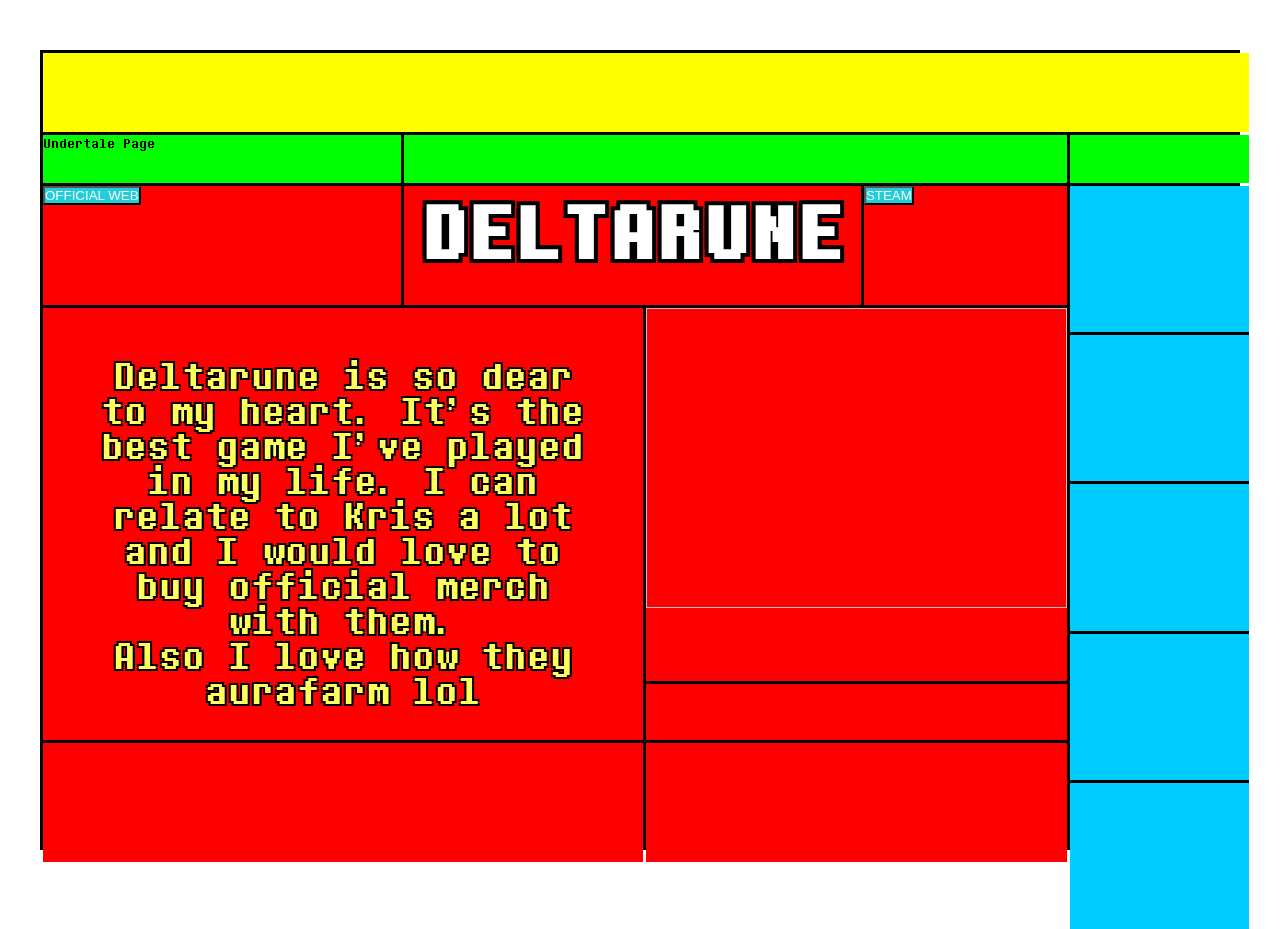
==== deltarune.html @ 276bf9ac "rescaling kris (smth is wrong)" ====
<!DOCTYPE html>
<html>

<head>
  <meta charset="UTF-8">
  <meta name="viewport" content="width=device-width, initial-scale=1.0">
  <title>Deltarune</title>
  <link rel="stylesheet" type="text/css" href="deltarune.css">
  <style>
    * {
      box-sizing: border-box;
      margin: 0;
      padding: 0;
    }

    body {
      background-color: #ffffff;
      height: 100vh;
      display: flex;
      justify-content: center;
      align-items: center;
      overflow: hidden;
      padding: 20px;
    }

    .grid-container {
      display: grid;
      /* Column widths: 30%, 20%, 18%, 17%, 15% */
      grid-template-columns: 30% 20% 18% 17% 15%;
      /* Scaled row heights totaling 100%: Yellow, Green, Red-row-1, Red-row-2, Red-row-3, Red-row-4 */
      grid-template-rows: 10% 6% 15% 47% 7% 15%;
      gap: 3px;
      background-color: #000000;
      border: 3px solid #000000;
      width: 95vw;
      height: 63vw;
      max-width: 1200px;
      max-height: 800px;
    }

    .grid-cell {
      background-color: #ffffff;
    }

    /* Colors defined by the reference diagram */
    .color-yellow {
      background-color: #ffff00;
    }
    .color-green {
      background-color: #00ff00;
    }
    .color-red {
      background-color: #ff0000;
    }
    .color-blue {
      background-color: #00ccff;
    }

    /* Row 1 (Yellow) */
    .cell-1-yellow {
      grid-column: 1 / 6;
      grid-row: 1 / 2;
    }

    /* Row 2 (Green) */
    .cell-2-green-left {
      grid-column: 1 / 2;
      grid-row: 2 / 3;
    }
    .cell-2-green-mid {
      grid-column: 2 / 5;
      grid-row: 2 / 3;
    }
    .cell-2-green-right {
      grid-column: 5 / 6;
      grid-row: 2 / 3;
    }

    /* Row 3 (Red & Blue) */
    .cell-3-red-left {
      grid-column: 1 / 2;
      grid-row: 3 / 4;
      
    }
    .cell-3-red-mid {
      grid-column: 2 / 4;
      grid-row: 3 / 4;
    }
    .cell-3-red-right {
      grid-column: 4 / 5;
      grid-row: 3 / 4;
    }
    .cell-3-blue-sidebar {
      grid-column: 5 / 6;
      grid-row: 3 / 4;
    }

    /* Row 4 & 5 Red area */
    .cell-4-red-left-big {
      grid-column: 1 / 3;
      grid-row: 4 / 6;
      padding: 50px;
      
      
      
    }
    .cell-4-red-mid-big {
      grid-column: 3 / 5;
      grid-row: 4 / 5;
    }
    .cell-5-red-mid-thin {
      grid-column: 3 / 5;
      grid-row: 5 / 6;
    }

    /* Row 6 Red area */
    .cell-6-red-left {
      grid-column: 1 / 3;
      grid-row: 6 / 7;
    }
    .cell-6-red-mid {
      grid-column: 3 / 5;
      grid-row: 6 / 7;
    }

    /* Sidebar Spanning Column 5, Rows 4-6 (Blue stack) */
    .sidebar {
      grid-column: 5 / 6;
      grid-row: 3 / 5;
      display: flex;
      flex-direction: column;
      gap: 3px;
      background-color: #000000;
      height: 150%;
    }

    .sidebar-cell {
      flex: 1;
    }
  </style>
</head>
<body>

  <div class="grid-container">
    <!-- Row 1 (Yellow) -->
    <div class="grid-cell cell-1-yellow color-yellow"></div>

    <!-- Row 2 (Green) -->
    <div class="grid-cell cell-2-green-left color-green">Undertale Page</div>
    <div class="grid-cell cell-2-green-mid color-green"></div>
    <div class="grid-cell cell-2-green-right color-green"></div>

    <!-- Row 3 (Red/Blue) -->
    <div class="grid-cell cell-3-red-left color-red">
        <a href="https://www.sosasou.cz/">
                    <span>
                        <button> OFFICIAL WEB</button>
                    </span>
                </a>

    </div>
    <div class="grid-cell cell-3-red-mid color-red"><h1 class="strokeme">DELTARUNE</h1></div>
    <div class="grid-cell cell-3-red-right color-red">
        <a href="https://www.sosasou.cz/">
                    <span>
                        <button>STEAM</button>
                    </span>
                </a>
    </div>
    <div class="grid-cell cell-3-blue-sidebar color-blue"></div>

    <!-- Row 4 & 5 -->
    <div class="grid-cell cell-4-red-left-big color-red">
        <p class="yellow-text-outline">
            Deltarune is so dear to my heart.
         It's the best game I've played in my life.
          I can<br> relate to Kris a lot and I would love to buy official
           merch with them.<br> Also I love how they aurafarm lol
        </p>
    </div>
    <div class="grid-cell cell-4-red-mid-big color-red">
      <img class="animation" >
    </div>
    <div class="grid-cell cell-5-red-mid-thin color-red"></div>

    <!-- Row 6 -->
    <div class="grid-cell cell-6-red-left color-red"></div>
    <div class="grid-cell cell-6-red-mid color-red"></div>

    <!-- Sidebar Stack (7 stacked vertical cells colored blue) -->
    <div class="sidebar">
      <div class="sidebar-cell color-blue"></div>
      <div class="sidebar-cell color-blue"></div>
      <div class="sidebar-cell color-blue"></div>
      <div class="sidebar-cell color-blue"></div>
      <div class="sidebar-cell color-blue"></div>
      
      
    </div>
  </div>

</body>
</html>
---- deltarune.css ----
@font-face {
    font-family: "Determination";
    src: url(DeterminationMonoWebRegular-Z5oq.ttf);}

p { font-size: x-large}
h1 {  color:#000000; font-weight: bolder; text-align: center; font-size: 60px; }
h3 { color:#FCA47C;font-size: x-large; font-weight: bold;text-align: center;  }

img { display: block; margin-left: auto; margin-right: auto; max-width: 100%; height: 300px; width: 450px;}
#menu-td {margin: 0;padding: 20px;border-color:#23CED9}
#menu-tr {background-color: #fe87f8ae; color:aliceblue}
#menu {width: 100%;height: 40px; border-collapse: collapse;}
#void {width: 100%;height: 50px; border-collapse: collapse;}


body {
    background-image: rl('https://images.steamusercontent.com/ugc/12499624586055457477/F051EBF684F61C755339560381568A09F85A7BE7/?imw=637&imh=358&ima=fit&impolicy=Letterbox&imcolor=%23000000&letterbox=true');
    background-repeat: no-repeat;
    background-size: cover;
    background-position: center center;
    height: 100vh;
    margin: 0;
    font-family: "Determination"
}
a {color: azure}

button {color: rgb(255, 255, 255);  background-color: #23CED9;}
#page {width: 1000px;height: 50px; border-color:#ffffff; border-collapse: collapse; margin-left: auto; margin-right: auto;}
#page-td {padding-inline: 40px;}
#tabulka {width: 1000px;height: 300px; margin-left: auto; margin-right: auto; }
#heart {
    animation: pulseAnimate 1s ease-out infinite;
     position: absolute;
     margin:-15px;
     margin-left: 60px;
}
@keyframes pulseAnimate{
    0% {
        width: 32px; height: 32px;
        opacity: 70%
    }
    100% {
        width: 40px; height: 40px;
        opacity: 100%
    }
}
#centering {padding-inline: 650px;}


.strokeme
{
    color: white;
    text-shadow:
    -4px -4px 0 #000,
    4px -4px 0 #000,
    -4px 4px 0 #000,
    4px 4px 0 #000;  
    ;
    font-size: 90px;
    letter-spacing: 2px;

}
.yellow-text-outline {
    color: rgb(255, 255, 91);
     text-shadow:
    -2px -2px 0 #000,
    2px -2px 0 #000,
    -2px 2px 0 #000,
    2px 2px 0 #000;  
    ;
    font-size: 45px;
    line-height: 35px;
    text-align: center;
    letter-spacing: 0,5px;
    position: relative;
    

}

.animation {
  animation: myAnimation 1s ease-out infinite;
     position: relative;
     margin: px;
     margin-left: px;
     
  
}

@keyframes myAnimation {
  0%   { background-image: url("kris_heart/kris_heart0.png"); width: 528px; height: 472px; border: 0px}
  11%  {background-image: url("kris_heart/kris_heart1.png"); width: 528px; height: 472px;border: 0px}
  22%  {background-image: url("kris_heart/kris_heart2.png"); width: 528px; height: 472px;border: 0px}
  33%  {background-image: url("kris_heart/kris_heart3.png"); width: 528px; height: 472px;border: 0px}
  44% {background-image: url("kris_heart/kris_heart4.png"); width: 528px; height: 472px;border: 0px}
  55% {background-image: url("kris_heart/kris_heart5.png"); width: 528px; height: 472px;border: 0px}
  66% {background-image: url("kris_heart/kris_heart6.png"); width: 528px; height: 472px;border: 0px}
  77% {background-image: url("kris_heart/kris_heart7.png"); width: 528px; height: 472px;border: 0px}
  88% {background-image: url("kris_heart/kris_heart8.png"); width: 528px; height: 472px;border: 0px}
  100% {background-image: url("kris_heart/kris_heart0.png"); width: 528px; height: 472px;border: 0px}
}
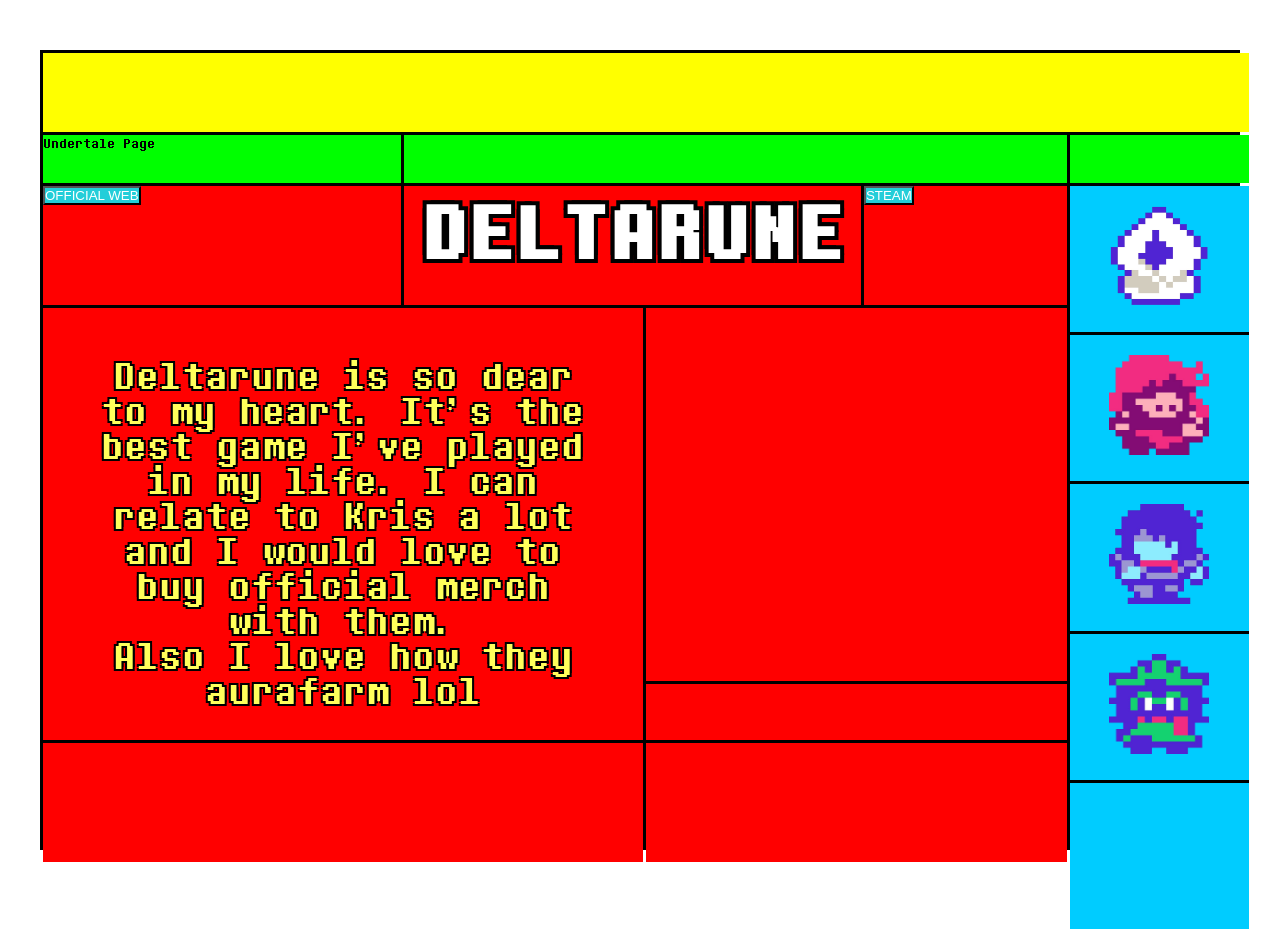
==== commit a849cf10: "chibis added" ====
--- a/deltarune.html
+++ b/deltarune.html
@@ -136,6 +136,7 @@
 
     .sidebar-cell {
       flex: 1;
+      padding:20px
     }
   </style>
 </head>
@@ -179,7 +180,7 @@
         </p>
     </div>
     <div class="grid-cell cell-4-red-mid-big color-red">
-      <img class="animation" >
+      <iframe class="animation" scrolling="no" frameborder="0" ></iframe>
     </div>
     <div class="grid-cell cell-5-red-mid-thin color-red"></div>
 
@@ -189,10 +190,18 @@
 
     <!-- Sidebar Stack (7 stacked vertical cells colored blue) -->
     <div class="sidebar">
-      <div class="sidebar-cell color-blue"></div>
-      <div class="sidebar-cell color-blue"></div>
-      <div class="sidebar-cell color-blue"></div>
-      <div class="sidebar-cell color-blue"></div>
+      <div class="sidebar-cell color-blue">
+        <img class="chibi" src="1000029052.png">
+      </div>
+      <div class="sidebar-cell color-blue">
+         <img class="chibi" src="1000029049.png">
+      </div>
+      <div class="sidebar-cell color-blue">
+        <img class="chibi" src="1000029050.png">
+      </div>
+      <div class="sidebar-cell color-blue">
+        <img class="chibi" src="1000029051.png">
+      </div>
       <div class="sidebar-cell color-blue"></div>
       
       
--- a/deltarune.css
+++ b/deltarune.css
@@ -80,7 +80,7 @@
 
 .animation {
   animation: myAnimation 1s ease-out infinite;
-     position: relative;
+     position: absolute;
      margin: px;
      margin-left: px;
      
@@ -88,16 +88,19 @@
 }
 
 @keyframes myAnimation {
-  0%   { background-image: url("kris_heart/kris_heart0.png"); width: 528px; height: 472px; border: 0px}
-  11%  {background-image: url("kris_heart/kris_heart1.png"); width: 528px; height: 472px;border: 0px}
-  22%  {background-image: url("kris_heart/kris_heart2.png"); width: 528px; height: 472px;border: 0px}
-  33%  {background-image: url("kris_heart/kris_heart3.png"); width: 528px; height: 472px;border: 0px}
-  44% {background-image: url("kris_heart/kris_heart4.png"); width: 528px; height: 472px;border: 0px}
-  55% {background-image: url("kris_heart/kris_heart5.png"); width: 528px; height: 472px;border: 0px}
-  66% {background-image: url("kris_heart/kris_heart6.png"); width: 528px; height: 472px;border: 0px}
-  77% {background-image: url("kris_heart/kris_heart7.png"); width: 528px; height: 472px;border: 0px}
-  88% {background-image: url("kris_heart/kris_heart8.png"); width: 528px; height: 472px;border: 0px}
-  100% {background-image: url("kris_heart/kris_heart0.png"); width: 528px; height: 472px;border: 0px}
+  0%   { background-image: url("kris_flirt0.png"); width: 528px; height: 360px; border: 0px}
+  11%  {background-image: url("kris_flirt1.png"); width: 528px; height: 360px;border: 0px}
+  22%  {background-image: url("kris_flirt2.png"); width: 528px; height: 360px;border: 0px}
+  33%  {background-image: url("kris_flirt3.png"); width: 528px; height: 360px;border: 0px}
+  44% {background-image: url("kris_flirt4.png"); width: 528px; height: 360px;border: 0px}
+  55% {background-image: url("kris_flirt5.png"); width: 528px; height: 360px;border: 0px}
+  66% {background-image: url("kris_flirt6.png"); width: 528px; height: 360px;border: 0px}
+  77% {background-image: url("kris_flirt7.png"); width: 528px; height: 360px;border: 0px}
+  88% {background-image: url("kris_flirt8.png"); width: 528px; height: 360px;border: 0px}
+  100% {background-image: url("kris_flirt0.png"); width: 528px; height: 360px;border: 0px}
 }
 
-
+.chibi {
+    width: 100px;
+    height:100px
+}
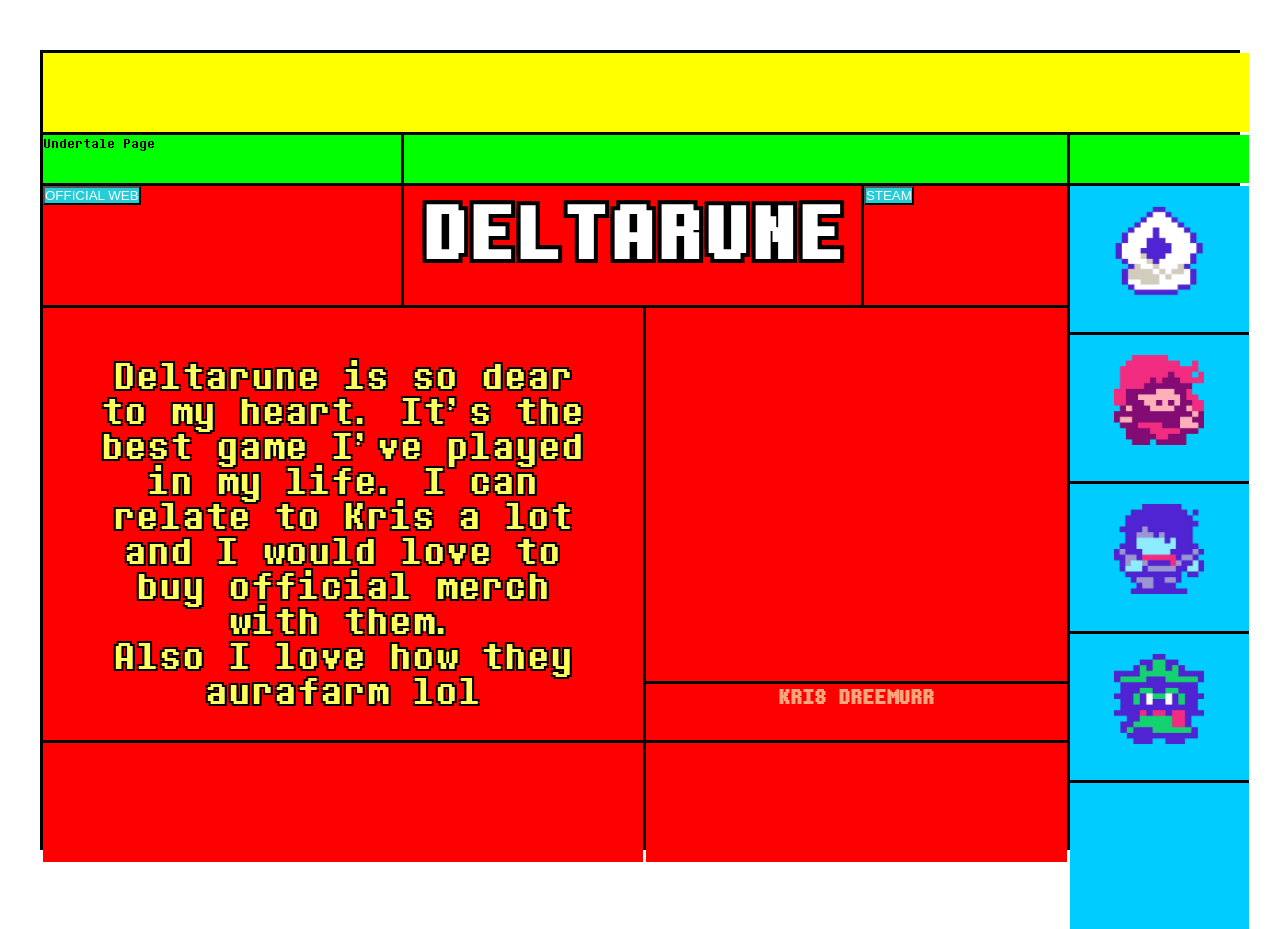
==== commit 42b1d278: "sick Kris dreemurr nametag" ====
--- a/deltarune.html
+++ b/deltarune.html
@@ -182,7 +182,9 @@
     <div class="grid-cell cell-4-red-mid-big color-red">
       <iframe class="animation" scrolling="no" frameborder="0" ></iframe>
     </div>
-    <div class="grid-cell cell-5-red-mid-thin color-red"></div>
+    <div class="grid-cell cell-5-red-mid-thin color-red">
+      <h3>KRIS DREEMURR</h3>
+    </div>
 
     <!-- Row 6 -->
     <div class="grid-cell cell-6-red-left color-red"></div>
--- a/deltarune.css
+++ b/deltarune.css
@@ -101,6 +101,6 @@
 }
 
 .chibi {
-    width: 100px;
-    height:100px
+    width: 90px;
+    height:90px
 }
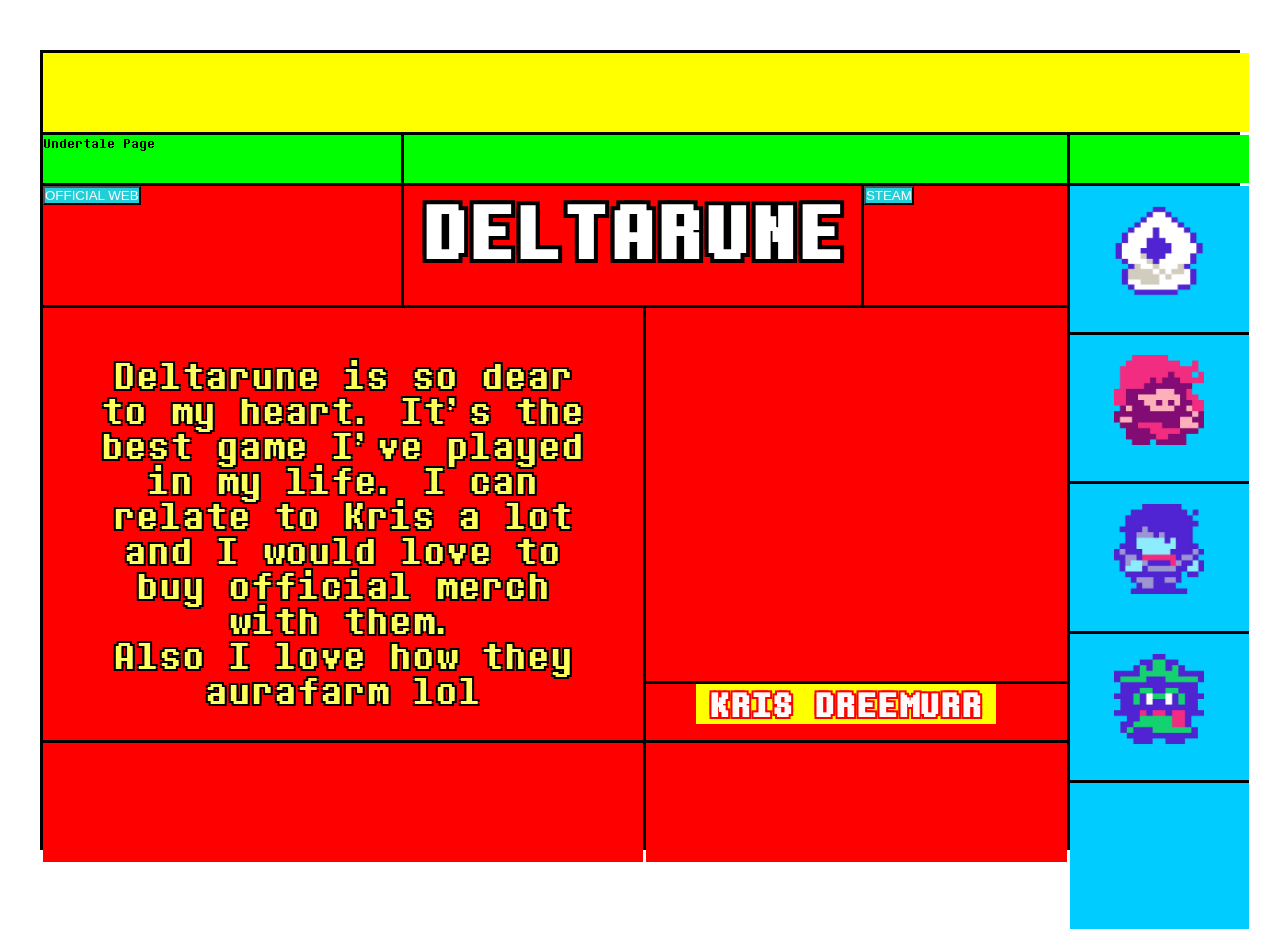
==== commit 00e9f80a: "overlay" ====
--- a/deltarune.html
+++ b/deltarune.html
@@ -184,6 +184,7 @@
     </div>
     <div class="grid-cell cell-5-red-mid-thin color-red">
       <h3>KRIS DREEMURR</h3>
+      
     </div>
 
     <!-- Row 6 -->
--- a/deltarune.css
+++ b/deltarune.css
@@ -5,7 +5,22 @@
 
 p { font-size: x-large}
 h1 {  color:#000000; font-weight: bolder; text-align: center; font-size: 60px; }
-h3 { color:#FCA47C;font-size: x-large; font-weight: bold;text-align: center;  }
+h3 { color:#fafafa;font-size: 40px; font-weight: bold; letter-spacing: 1px; text-align: center;
+ text-shadow:
+     -2px -2px 0 #000,
+    2px -2px 0 #000,
+    -2px 2px 0 #000,
+    2px 2px 0 #000;
+    background-color: rgb(255, 255, 0);
+    height: 40px;
+    width: 300px;
+    margin-left: 50px;
+    mix-blend-mode: screen;
+
+
+    ;}
+
+
 
 img { display: block; margin-left: auto; margin-right: auto; max-width: 100%; height: 300px; width: 450px;}
 #menu-td {margin: 0;padding: 20px;border-color:#23CED9}
@@ -15,13 +30,14 @@
 
 
 body {
-    background-image: rl('https://images.steamusercontent.com/ugc/12499624586055457477/F051EBF684F61C755339560381568A09F85A7BE7/?imw=637&imh=358&ima=fit&impolicy=Letterbox&imcolor=%23000000&letterbox=true');
+    background-image: url('https://images.steamusercontent.com/ugc/12499624586055457477/F051EBF684F61C755339560381568A09F85A7BE7/?imw=637&imh=358&ima=fit&impolicy=Letterbox&imcolor=%23000000&letterbox=true');
     background-repeat: no-repeat;
     background-size: cover;
     background-position: center center;
     height: 100vh;
     margin: 0;
-    font-family: "Determination"
+    font-family: "Determination";
+    isolation: isolate;
 }
 a {color: azure}
 
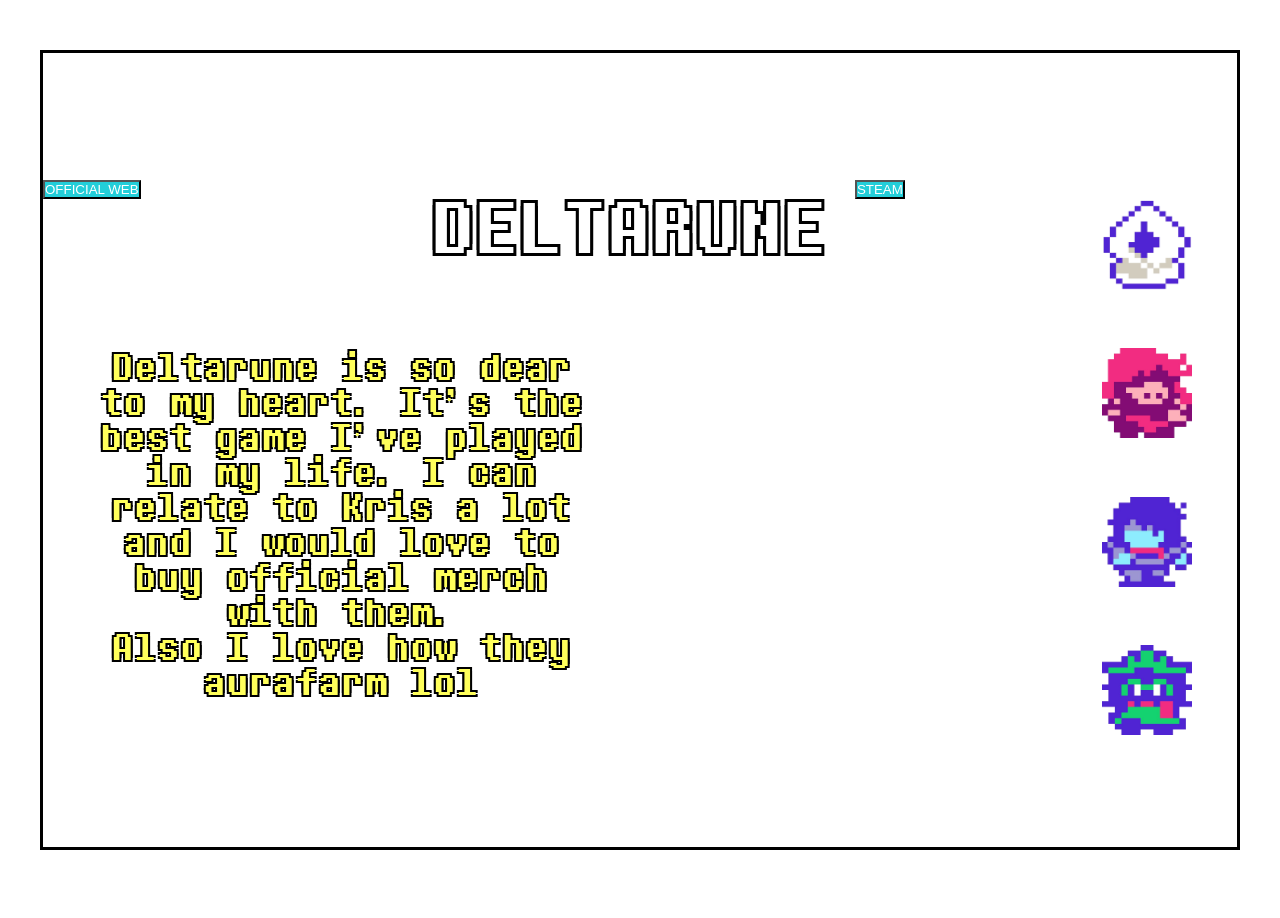
==== commit f480cfb8: "more overlays" ====
--- a/deltarune.html
+++ b/deltarune.html
@@ -29,8 +29,8 @@
       grid-template-columns: 30% 20% 18% 17% 15%;
       /* Scaled row heights totaling 100%: Yellow, Green, Red-row-1, Red-row-2, Red-row-3, Red-row-4 */
       grid-template-rows: 10% 6% 15% 47% 7% 15%;
-      gap: 3px;
-      background-color: #000000;
+      gap: 0px;
+      background-color:;
       border: 3px solid #000000;
       width: 95vw;
       height: 63vw;
@@ -39,21 +39,25 @@
     }
 
     .grid-cell {
-      background-color: #ffffff;
+      background-color:
     }
 
     /* Colors defined by the reference diagram */
     .color-yellow {
-      background-color: #ffff00;
-    }
-    .color-green {
-      background-color: #00ff00;
+      background-color: ;
+    }
+    .color-pink {
+      background-color: rgb(255, 52, 167);
+       mix-blend-mode: screen;
+    inset: 0;
+  z-index: -1;
+  opacity: 0.5;
     }
     .color-red {
-      background-color: #ff0000;
+      background-color:
     }
     .color-blue {
-      background-color: #00ccff;
+      background-color: ;
     }
 
     /* Row 1 (Yellow) */
@@ -66,14 +70,17 @@
     .cell-2-green-left {
       grid-column: 1 / 2;
       grid-row: 2 / 3;
+     
     }
     .cell-2-green-mid {
       grid-column: 2 / 5;
       grid-row: 2 / 3;
+      
     }
     .cell-2-green-right {
       grid-column: 5 / 6;
       grid-row: 2 / 3;
+     
     }
 
     /* Row 3 (Red & Blue) */
@@ -130,7 +137,7 @@
       display: flex;
       flex-direction: column;
       gap: 3px;
-      background-color: #000000;
+      background-color:;
       height: 150%;
     }
 
@@ -147,15 +154,23 @@
     <div class="grid-cell cell-1-yellow color-yellow"></div>
 
     <!-- Row 2 (Green) -->
-    <div class="grid-cell cell-2-green-left color-green">Undertale Page</div>
-    <div class="grid-cell cell-2-green-mid color-green"></div>
-    <div class="grid-cell cell-2-green-right color-green"></div>
+    <div class="grid-cell cell-2-green-left color-pink">
+      <a href="https://www.sosasou.cz/">
+        <span class="page-link">
+                     Undertale Page
+          
+        </span>
+      </a>
+    </div>
+    <div class="grid-cell cell-2-green-mid color-pink"></div>
+    <div class="grid-cell cell-2-green-right color-pink"></div>
+
 
     <!-- Row 3 (Red/Blue) -->
     <div class="grid-cell cell-3-red-left color-red">
         <a href="https://www.sosasou.cz/">
-                    <span>
-                        <button> OFFICIAL WEB</button>
+                    <span class="idk">
+                        <button class="buttons"> OFFICIAL WEB</button>
                     </span>
                 </a>
 
@@ -164,7 +179,7 @@
     <div class="grid-cell cell-3-red-right color-red">
         <a href="https://www.sosasou.cz/">
                     <span>
-                        <button>STEAM</button>
+                        <button class="buttons">STEAM</button>
                     </span>
                 </a>
     </div>
--- a/deltarune.css
+++ b/deltarune.css
@@ -5,17 +5,19 @@
 
 p { font-size: x-large}
 h1 {  color:#000000; font-weight: bolder; text-align: center; font-size: 60px; }
-h3 { color:#fafafa;font-size: 40px; font-weight: bold; letter-spacing: 1px; text-align: center;
+h3 { color:#fafafa;font-size: 40px; font-weight: lighter; letter-spacing: 1px; text-align: center;
  text-shadow:
      -2px -2px 0 #000,
     2px -2px 0 #000,
     -2px 2px 0 #000,
     2px 2px 0 #000;
-    background-color: rgb(255, 255, 0);
+    background-color: rgba(255, 243, 5, 0.626);
     height: 40px;
     width: 300px;
     margin-left: 50px;
-    mix-blend-mode: screen;
+   mix-blend-mode: screen;
+    inset: 0;
+  z-index: -1;
 
 
     ;}
@@ -37,11 +39,13 @@
     height: 100vh;
     margin: 0;
     font-family: "Determination";
-    isolation: isolate;
+    ;
 }
 a {color: azure}
 
-button {color: rgb(255, 255, 255);  background-color: #23CED9;}
+.buttons {color: rgb(255, 255, 255);  background-color: #23CED9;}
+.page-link {color:#ffffff; text-decoration: none; mix-blend-mode: normal}
+.idk {}
 #page {width: 1000px;height: 50px; border-color:#ffffff; border-collapse: collapse; margin-left: auto; margin-right: auto;}
 #page-td {padding-inline: 40px;}
 #tabulka {width: 1000px;height: 300px; margin-left: auto; margin-right: auto; }
@@ -68,13 +72,14 @@
 {
     color: white;
     text-shadow:
-    -4px -4px 0 #000,
-    4px -4px 0 #000,
-    -4px 4px 0 #000,
-    4px 4px 0 #000;  
-    ;
+    -3px -3px 0 #000,
+    3px -3px 0 #000,
+    -3px 3px 0 #000,
+    3px 3px 0 #000; 
+    
     font-size: 90px;
-    letter-spacing: 2px;
+    letter-spacing: -1px;
+    font-weight: lighter;
 
 }
 .yellow-text-outline {
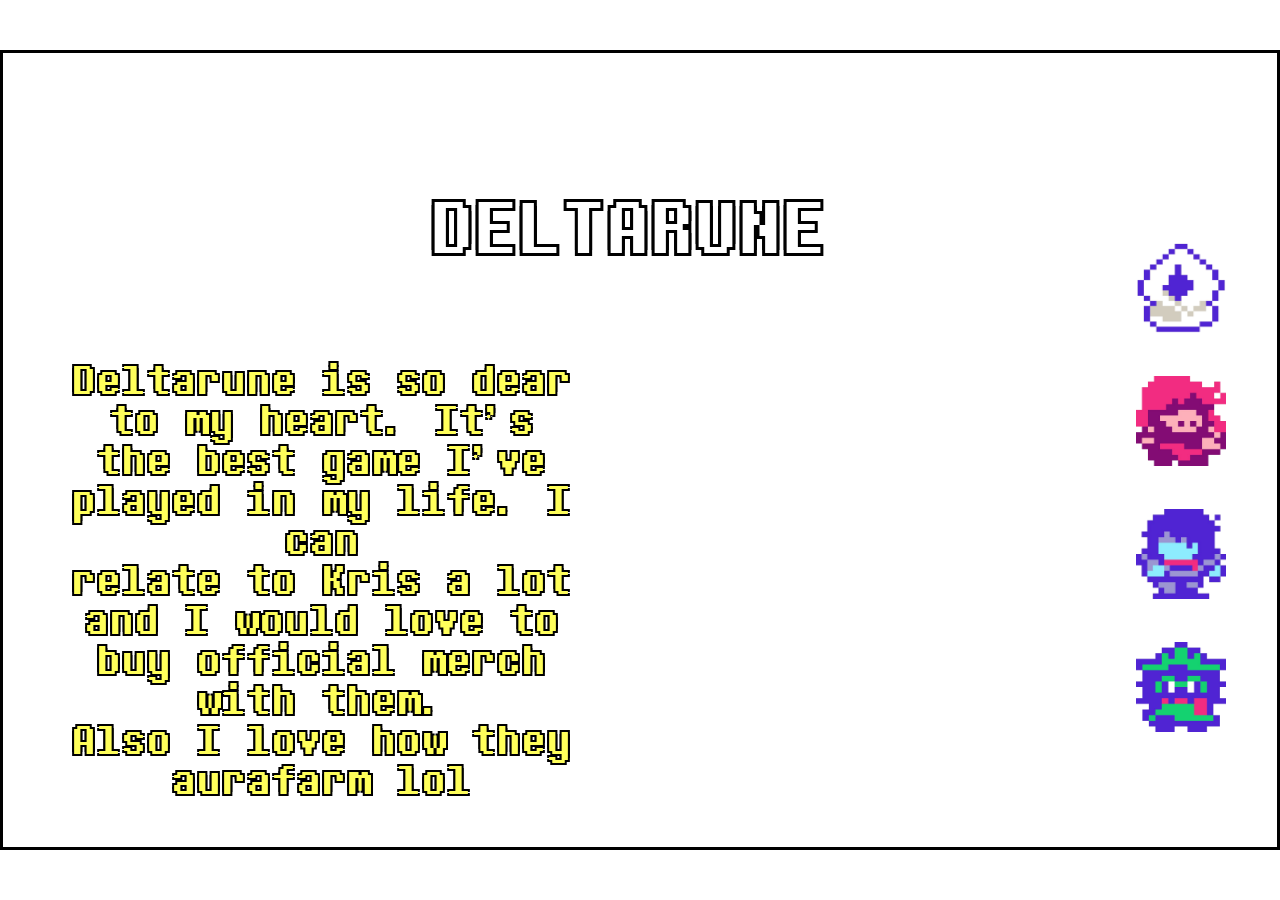
==== commit 3720d30f: "glowing animation" ====
--- a/deltarune.html
+++ b/deltarune.html
@@ -19,8 +19,8 @@
       display: flex;
       justify-content: center;
       align-items: center;
-      overflow: hidden;
-      padding: 20px;
+      
+      padding: 0px;
     }
 
     .grid-container {
@@ -32,9 +32,9 @@
       gap: 0px;
       background-color:;
       border: 3px solid #000000;
-      width: 95vw;
+      width: 100vw;
       height: 63vw;
-      max-width: 1200px;
+      max-width: 100%;
       max-height: 800px;
     }
 
@@ -106,7 +106,8 @@
     .cell-4-red-left-big {
       grid-column: 1 / 3;
       grid-row: 4 / 6;
-      padding: 50px;
+      padding: 60px;
+
       
       
       
@@ -138,7 +139,7 @@
       flex-direction: column;
       gap: 3px;
       background-color:;
-      height: 150%;
+      height: 100%;
     }
 
     .sidebar-cell {
@@ -168,18 +169,16 @@
 
     <!-- Row 3 (Red/Blue) -->
     <div class="grid-cell cell-3-red-left color-red">
-        <a href="https://www.sosasou.cz/">
-                    <span class="idk">
-                        <button class="buttons"> OFFICIAL WEB</button>
+        <a href="#" class="no">
+                    <span class="buttons"> OFFICIAL WEB
                     </span>
                 </a>
 
     </div>
     <div class="grid-cell cell-3-red-mid color-red"><h1 class="strokeme">DELTARUNE</h1></div>
     <div class="grid-cell cell-3-red-right color-red">
-        <a href="https://www.sosasou.cz/">
-                    <span>
-                        <button class="buttons">STEAM</button>
+        <a href="#" class="no">
+                    <span class="buttons">STEAM
                     </span>
                 </a>
     </div>
@@ -208,6 +207,8 @@
 
     <!-- Sidebar Stack (7 stacked vertical cells colored blue) -->
     <div class="sidebar">
+      
+      <div class="sidebar-cell color-blue"></div>
       <div class="sidebar-cell color-blue">
         <img class="chibi" src="1000029052.png">
       </div>
@@ -220,7 +221,7 @@
       <div class="sidebar-cell color-blue">
         <img class="chibi" src="1000029051.png">
       </div>
-      <div class="sidebar-cell color-blue"></div>
+      
       
       
     </div>
--- a/deltarune.css
+++ b/deltarune.css
@@ -35,7 +35,7 @@
     background-image: url('https://images.steamusercontent.com/ugc/12499624586055457477/F051EBF684F61C755339560381568A09F85A7BE7/?imw=637&imh=358&ima=fit&impolicy=Letterbox&imcolor=%23000000&letterbox=true');
     background-repeat: no-repeat;
     background-size: cover;
-    background-position: center center;
+    background-position: center;
     height: 100vh;
     margin: 0;
     font-family: "Determination";
@@ -43,12 +43,29 @@
 }
 a {color: azure}
 
-.buttons {color: rgb(255, 255, 255);  background-color: #23CED9;}
-.page-link {color:#ffffff; text-decoration: none; mix-blend-mode: normal}
+.buttons { color: white; font-size: 4rem; animation: Gradient 5s ease-out infinite; 
+     
+}
+@keyframes Gradient{
+    0% {text-shadow: 0 0 10px rgb(0, 251, 255), 
+0 0 20px rgb(65, 252, 255), 
+0 0 40px rgb(65, 252, 255),
+0 0 80px rgb(172, 254, 255);}
+30% {text-shadow: 0 0 10px rgb(255, 72, 218), 
+0 0 20px rgb(255, 72, 218), 
+0 0 40px rgb(255, 72, 218),
+0 0 80px rgb(255, 72, 218);}
+100% {text-shadow: 0 0 10px rgb(0, 251, 255), 
+0 0 20px rgb(65, 252, 255), 
+0 0 40px rgb(65, 252, 255),
+0 0 80px rgb(172, 254, 255);}
+
+}
+.page-link {color:#ffffff; mix-blend-mode: normal; border: 2px solid; border-radius: 20px; border-color: #23CED9;}
 .idk {}
 #page {width: 1000px;height: 50px; border-color:#ffffff; border-collapse: collapse; margin-left: auto; margin-right: auto;}
-#page-td {padding-inline: 40px;}
-#tabulka {width: 1000px;height: 300px; margin-left: auto; margin-right: auto; }
+.no {text-decoration: none;}
+
 #heart {
     animation: pulseAnimate 1s ease-out infinite;
      position: absolute;
@@ -90,8 +107,8 @@
     -2px 2px 0 #000,
     2px 2px 0 #000;  
     ;
-    font-size: 45px;
-    line-height: 35px;
+    font-size: 50px;
+    line-height: 40px;
     text-align: center;
     letter-spacing: 0,5px;
     position: relative;
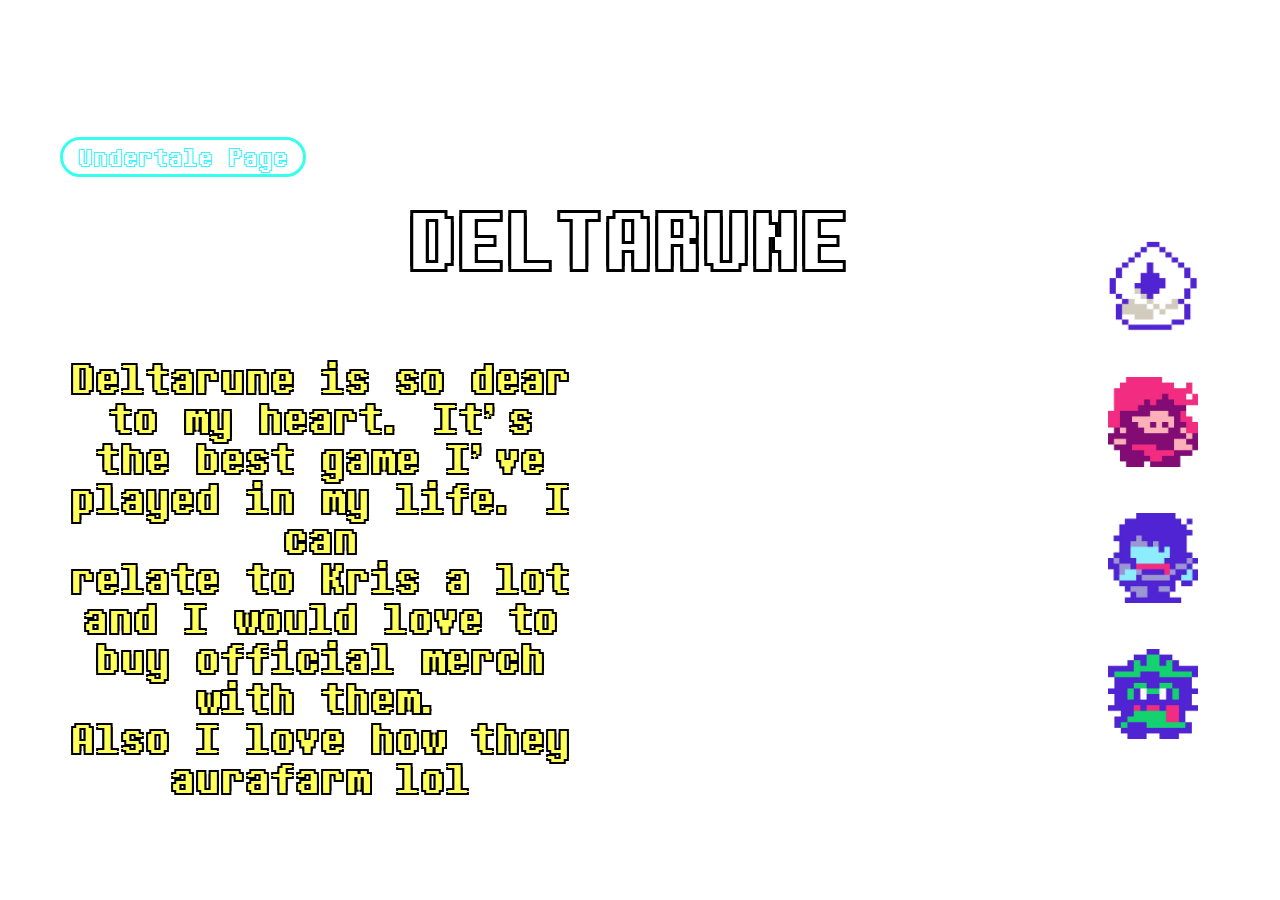
==== commit 372ac7c9: "website almost done, add heart" ====
--- a/deltarune.html
+++ b/deltarune.html
@@ -30,35 +30,26 @@
       /* Scaled row heights totaling 100%: Yellow, Green, Red-row-1, Red-row-2, Red-row-3, Red-row-4 */
       grid-template-rows: 10% 6% 15% 47% 7% 15%;
       gap: 0px;
-      background-color:;
-      border: 3px solid #000000;
       width: 100vw;
       height: 63vw;
       max-width: 100%;
       max-height: 800px;
     }
 
-    .grid-cell {
-      background-color:
-    }
+    
 
     /* Colors defined by the reference diagram */
-    .color-yellow {
-      background-color: ;
-    }
+    
     .color-pink {
       background-color: rgb(255, 52, 167);
        mix-blend-mode: screen;
     inset: 0;
   z-index: -1;
   opacity: 0.5;
-    }
-    .color-red {
-      background-color:
-    }
-    .color-blue {
-      background-color: ;
-    }
+      
+    }
+    
+    
 
     /* Row 1 (Yellow) */
     .cell-1-yellow {
@@ -72,6 +63,16 @@
       grid-row: 2 / 3;
      
     }
+    .cell-2-green-left::after {
+      content:'skskskskskkskskssksksksks';
+      
+      
+    background-color: rgb(255, 52, 167);
+       mix-blend-mode: screen;
+    inset: 0;
+  z-index: -1;
+  opacity: 0.5;
+    }
     .cell-2-green-mid {
       grid-column: 2 / 5;
       grid-row: 2 / 3;
@@ -87,15 +88,17 @@
     .cell-3-red-left {
       grid-column: 1 / 2;
       grid-row: 3 / 4;
-      
+      padding: 20px;
     }
     .cell-3-red-mid {
       grid-column: 2 / 4;
       grid-row: 3 / 4;
+      padding:10px
     }
     .cell-3-red-right {
       grid-column: 4 / 5;
       grid-row: 3 / 4;
+      padding: 20px
     }
     .cell-3-blue-sidebar {
       grid-column: 5 / 6;
@@ -138,7 +141,6 @@
       display: flex;
       flex-direction: column;
       gap: 3px;
-      background-color:;
       height: 100%;
     }
 
@@ -149,19 +151,22 @@
   </style>
 </head>
 <body>
-
+  
+  <a href="undertale.html" class="no">
+        <span class="page-link">
+                    
+                      Undertale Page 
+          
+        </span>
+      </a>
+      
   <div class="grid-container">
     <!-- Row 1 (Yellow) -->
     <div class="grid-cell cell-1-yellow color-yellow"></div>
 
     <!-- Row 2 (Green) -->
     <div class="grid-cell cell-2-green-left color-pink">
-      <a href="https://www.sosasou.cz/">
-        <span class="page-link">
-                     Undertale Page
-          
-        </span>
-      </a>
+      
     </div>
     <div class="grid-cell cell-2-green-mid color-pink"></div>
     <div class="grid-cell cell-2-green-right color-pink"></div>
--- a/deltarune.css
+++ b/deltarune.css
@@ -3,7 +3,7 @@
     font-family: "Determination";
     src: url(DeterminationMonoWebRegular-Z5oq.ttf);}
 
-p { font-size: x-large}
+
 h1 {  color:#000000; font-weight: bolder; text-align: center; font-size: 60px; }
 h3 { color:#fafafa;font-size: 40px; font-weight: lighter; letter-spacing: 1px; text-align: center;
  text-shadow:
@@ -18,17 +18,12 @@
    mix-blend-mode: screen;
     inset: 0;
   z-index: -1;
-
-
     ;}
 
 
 
-img { display: block; margin-left: auto; margin-right: auto; max-width: 100%; height: 300px; width: 450px;}
-#menu-td {margin: 0;padding: 20px;border-color:#23CED9}
-#menu-tr {background-color: #fe87f8ae; color:aliceblue}
-#menu {width: 100%;height: 40px; border-collapse: collapse;}
-#void {width: 100%;height: 50px; border-collapse: collapse;}
+
+
 
 
 body {
@@ -39,11 +34,10 @@
     height: 100vh;
     margin: 0;
     font-family: "Determination";
-    ;
-}
+    }
 a {color: azure}
 
-.buttons { color: white; font-size: 4rem; animation: Gradient 5s ease-out infinite; 
+.buttons { color: white; font-size: 4rem; animation: Gradient 5s ease-out infinite; margin-left: 20px;
      
 }
 @keyframes Gradient{
@@ -61,9 +55,22 @@
 0 0 80px rgb(172, 254, 255);}
 
 }
-.page-link {color:#ffffff; mix-blend-mode: normal; border: 2px solid; border-radius: 20px; border-color: #23CED9;}
-.idk {}
-#page {width: 1000px;height: 50px; border-color:#ffffff; border-collapse: collapse; margin-left: auto; margin-right: auto;}
+.page-link {color:#ffffff;
+     text-shadow:
+    -1px -1px 0 #3df5ff,
+    1px -1px 0 #3df5ff,
+    -1px 1px 0 #3df5ff,
+    1px 1px 0 #3df5ff; 
+    font-size: 30px; 
+     border: 3px solid; 
+     border-radius: 30px;
+     border-color: #37ffee; 
+     position: absolute; 
+     margin-left: 60px; 
+     margin-top: -313px;
+    padding: 2px 15px;}
+
+
 .no {text-decoration: none;}
 
 #heart {
@@ -94,7 +101,7 @@
     -3px 3px 0 #000,
     3px 3px 0 #000; 
     
-    font-size: 90px;
+    font-size: 100px;
     letter-spacing: -1px;
     font-weight: lighter;
 
@@ -121,7 +128,7 @@
      position: absolute;
      margin: px;
      margin-left: px;
-     
+ 
   
 }
 
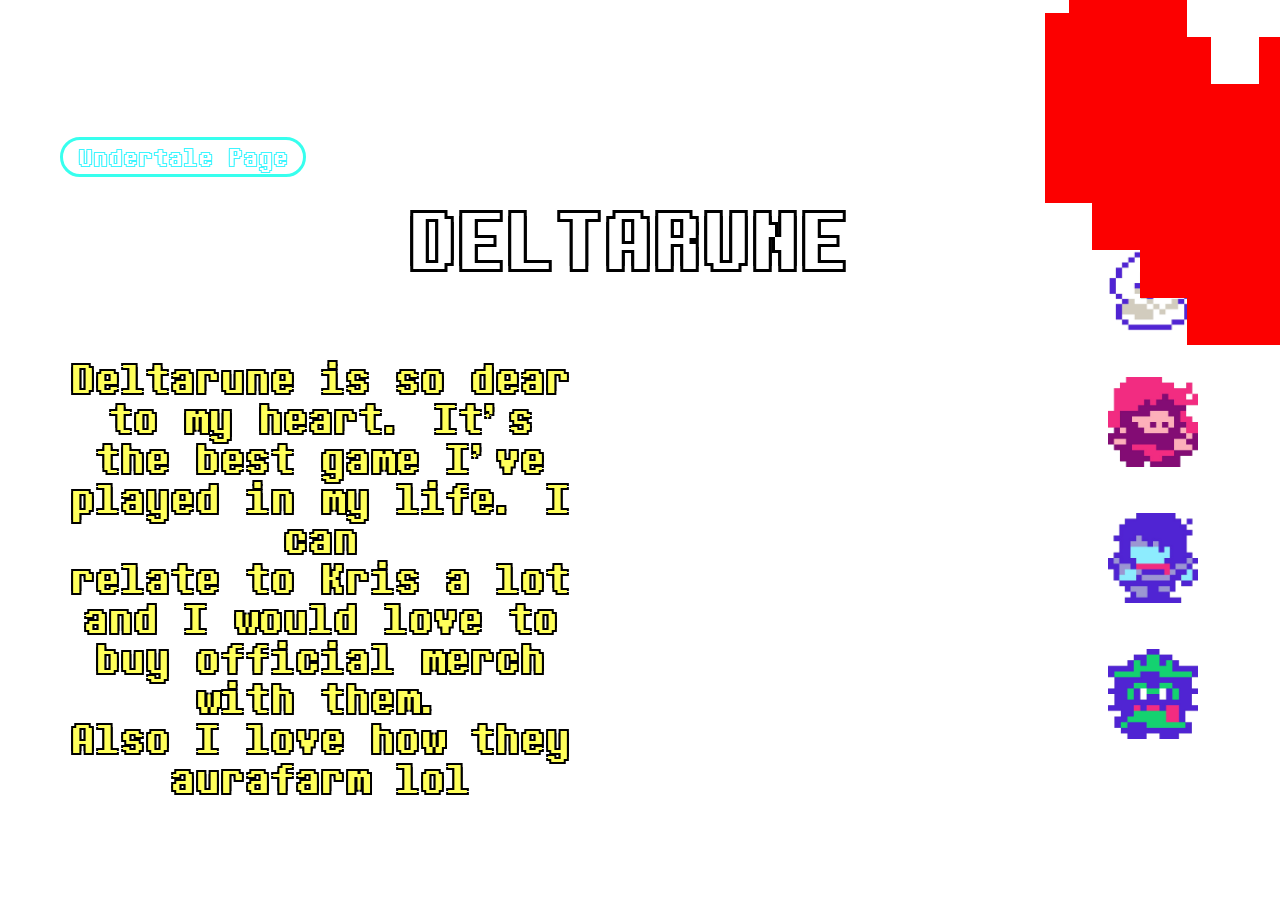
==== commit ce277c24: "page 1 donee" ====
--- a/deltarune.html
+++ b/deltarune.html
@@ -159,7 +159,7 @@
           
         </span>
       </a>
-      
+    <img src="1000029054.png"  id="heart">
   <div class="grid-container">
     <!-- Row 1 (Yellow) -->
     <div class="grid-cell cell-1-yellow color-yellow"></div>
--- a/deltarune.css
+++ b/deltarune.css
@@ -76,16 +76,16 @@
 #heart {
     animation: pulseAnimate 1s ease-out infinite;
      position: absolute;
-     margin:-15px;
-     margin-left: 60px;
+     margin-top: -590px;
+     margin-left: 1190px;
 }
 @keyframes pulseAnimate{
     0% {
-        width: 32px; height: 32px;
+        width: 45px; height: 32px;
         opacity: 70%
     }
     100% {
-        width: 40px; height: 40px;
+        width: 53px; height: 40px;
         opacity: 100%
     }
 }
